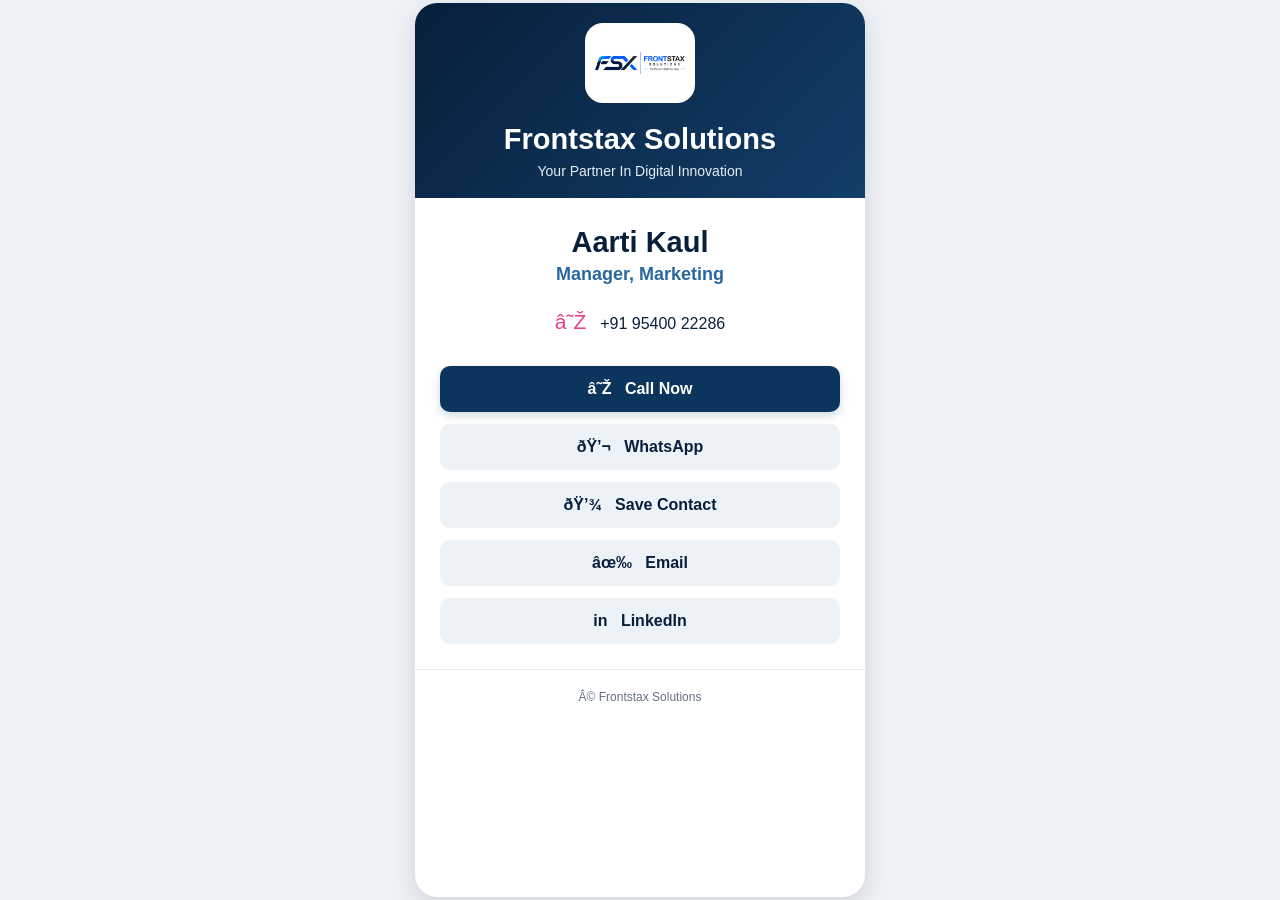
==== staff/aarti-kaul/index.html @ 58dad23b "Add files via upload" ====
﻿<!DOCTYPE html>
<html lang="en">

<head>

<meta charset="UTF-8">

<meta name="viewport"
      content="width=device-width, initial-scale=1.0">

<title>Aarti Kaul | Frontstax Solutions</title>

<meta name="description"
      content="Aarti Kaul - Manager, Marketing | Frontstax Solutions">

<style>

* {
    box-sizing: border-box;
}

html,
body {
    margin: 0;
    padding: 0;
}

body {
    background: #eef2f7;
    font-family: Arial, Helvetica, sans-serif;
    color: #071f3b;
}

.card {
    width: calc(100% - 18px);
    max-width: 450px;
    margin: 3px auto;

    background: #ffffff;

    border-radius: 22px;

    overflow: hidden;

    box-shadow: 0 8px 25px rgba(0,0,0,0.12);

    min-height: calc(100vh - 6px);
}


/* ================= HEADER ================= */

.header {

    background:
        linear-gradient(
            135deg,
            #071f3b 0%,
            #123e68 100%
        );

    color: #ffffff;

    text-align: center;

    padding: 20px 15px 19px;
}


.logo-box {

    width: 110px;
    height: 80px;

    margin: 0 auto 20px;

    background: #ffffff;

    border-radius: 18px;

    display: flex;

    align-items: center;

    justify-content: center;
}


.logo-box img {

    width: 90px;

    max-height: 65px;

    object-fit: contain;
}


.company {

    font-size: 29px;

    font-weight: 700;

    line-height: 1.15;
}


.tagline {

    margin-top: 7px;

    font-size: 14px;

    color: #e6edf5;
}


/* ================= PROFILE ================= */

.profile {

    text-align: center;

    padding: 28px 20px 10px;
}


.name {

    margin: 0;

    font-size: 29px;

    font-weight: 700;

    color: #071f3b;
}


.designation {

    margin-top: 5px;

    font-size: 18px;

    font-weight: 700;

    color: #2868a1;
}


.phone {

    margin-top: 25px;

    font-size: 16px;

    color: #071f3b;
}


.phone-icon {

    color: #e83e8c;

    font-size: 21px;

    margin-right: 8px;
}


.additional {

    margin-top: 8px;

    font-size: 14px;

    color: #667085;
}


/* ================= BUTTONS ================= */

.buttons {

    padding: 10px 25px 25px;
}


.button {

    width: 100%;

    min-height: 46px;

    margin-top: 12px;

    border: 0;

    border-radius: 10px;

    display: flex;

    align-items: center;

    justify-content: center;

    gap: 9px;

    text-decoration: none;

    font-size: 16px;

    font-weight: 700;

    font-family: Arial, Helvetica, sans-serif;

    cursor: pointer;
}


.call {

    background: #0b355d;

    color: #ffffff;

    box-shadow:
        0 4px 10px rgba(11,53,93,0.18);
}


.secondary {

    background: #edf2f7;

    color: #071f3b;
}


.linkedin {

    background: #edf2f7;

    color: #071f3b;
}


/* ================= FOOTER ================= */

.footer {

    border-top: 1px solid #e5e7eb;

    text-align: center;

    padding: 20px 10px 16px;

    color: #667085;

    font-size: 12px;
}


/* ================= MOBILE ================= */

@media (max-width: 380px) {

    .company {
        font-size: 25px;
    }

    .name {
        font-size: 26px;
    }

    .buttons {
        padding-left: 18px;
        padding-right: 18px;
    }

}

</style>

</head>


<body>

<div class="card">


    <!-- HEADER -->

    <div class="header">

        <div class="logo-box">

            <img
                src="../../assets/logo.png"
                alt="Frontstax Solutions">

        </div>


        <div class="company">

            Frontstax Solutions

        </div>


        <div class="tagline">

            Your Partner In Digital Innovation

        </div>

    </div>


    <!-- PROFILE -->

    <div class="profile">

        <h1 class="name">

            Aarti Kaul

        </h1>


        <div class="designation">

            Manager, Marketing

        </div>


        <div class="phone">

            <span class="phone-icon">
                â˜Ž
            </span>

            +91 95400 22286

        </div>


        


    </div>


    <!-- BUTTONS -->

    <div class="buttons">


        <!-- CALL -->

        <a
            class="button call"
            href="tel:+919540022286">

            â˜Ž &nbsp; Call Now

        </a>


        <!-- WHATSAPP -->

        <a
            class="button secondary"
            href="https://wa.me/919540022286"
            target="_blank"
            rel="noopener">

            ðŸ’¬ &nbsp; WhatsApp

        </a>


        <!-- SAVE CONTACT -->

        <a
            class="button secondary"
            href="vcard.vcf">

            ðŸ’¾ &nbsp; Save Contact

        </a>


        <!-- EMAIL -->

        <a
            class="button secondary"
            href="mailto:aarti.k@frontstaxsolutions.com">

            âœ‰ &nbsp; Email

        </a>


        <!-- LINKEDIN - INTENTIONALLY INACTIVE -->

        <a
            class="button linkedin"
            href="#"
            onclick="event.preventDefault();">

            in &nbsp; LinkedIn

        </a>


    </div>


    <!-- FOOTER -->

    <div class="footer">

        Â© Frontstax Solutions

    </div>


</div>

</body>

</html>
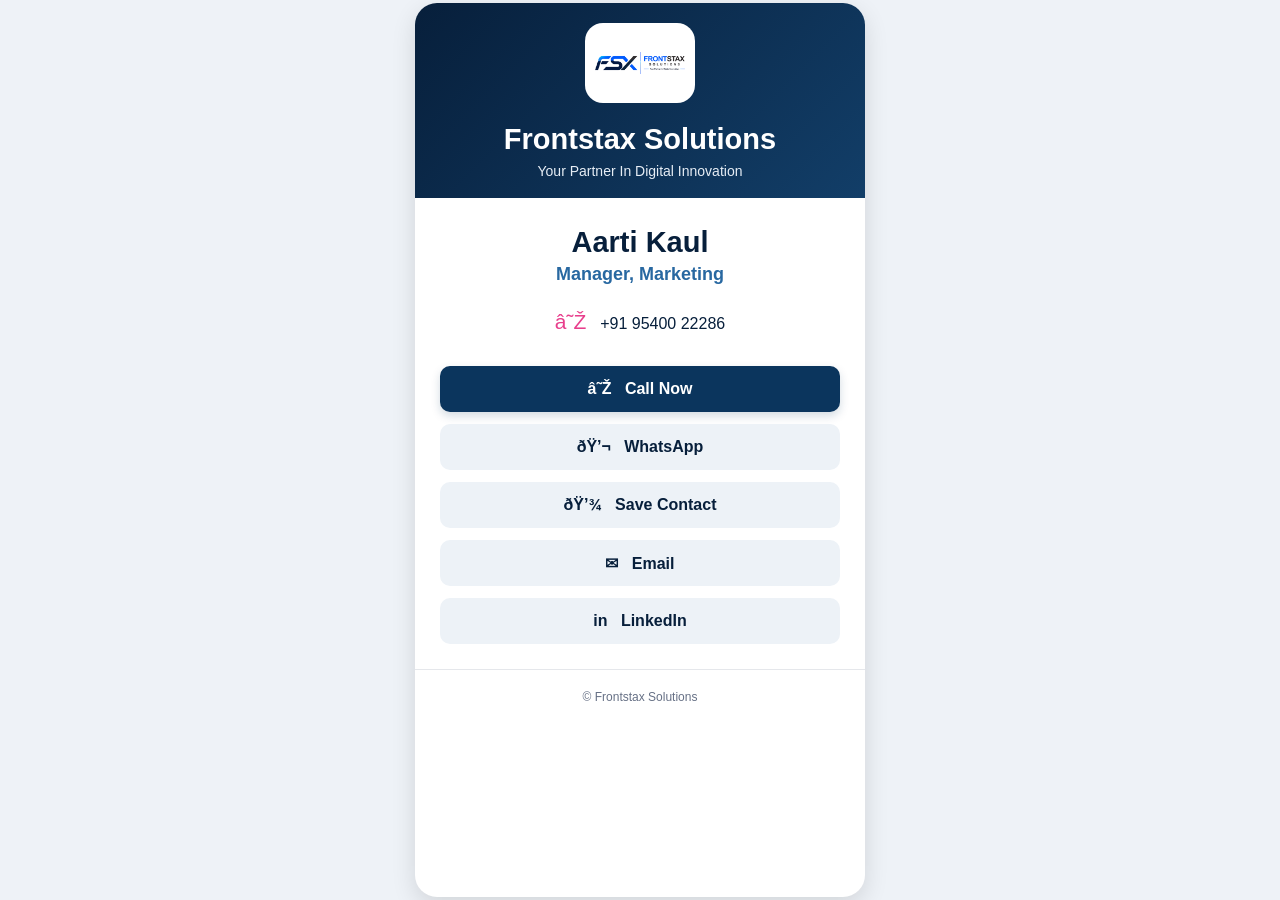
==== commit 94a98c9d: "Update index.html" ====
--- a/staff/aarti-kaul/index.html
+++ b/staff/aarti-kaul/index.html
@@ -402,7 +402,7 @@
             class="button secondary"
             href="mailto:aarti.k@frontstaxsolutions.com">
 
-            âœ‰ &nbsp; Email
+            ✉ &nbsp; Email
 
         </a>
 
@@ -426,7 +426,7 @@
 
     <div class="footer">
 
-        Â© Frontstax Solutions
+        © Frontstax Solutions
 
     </div>
 
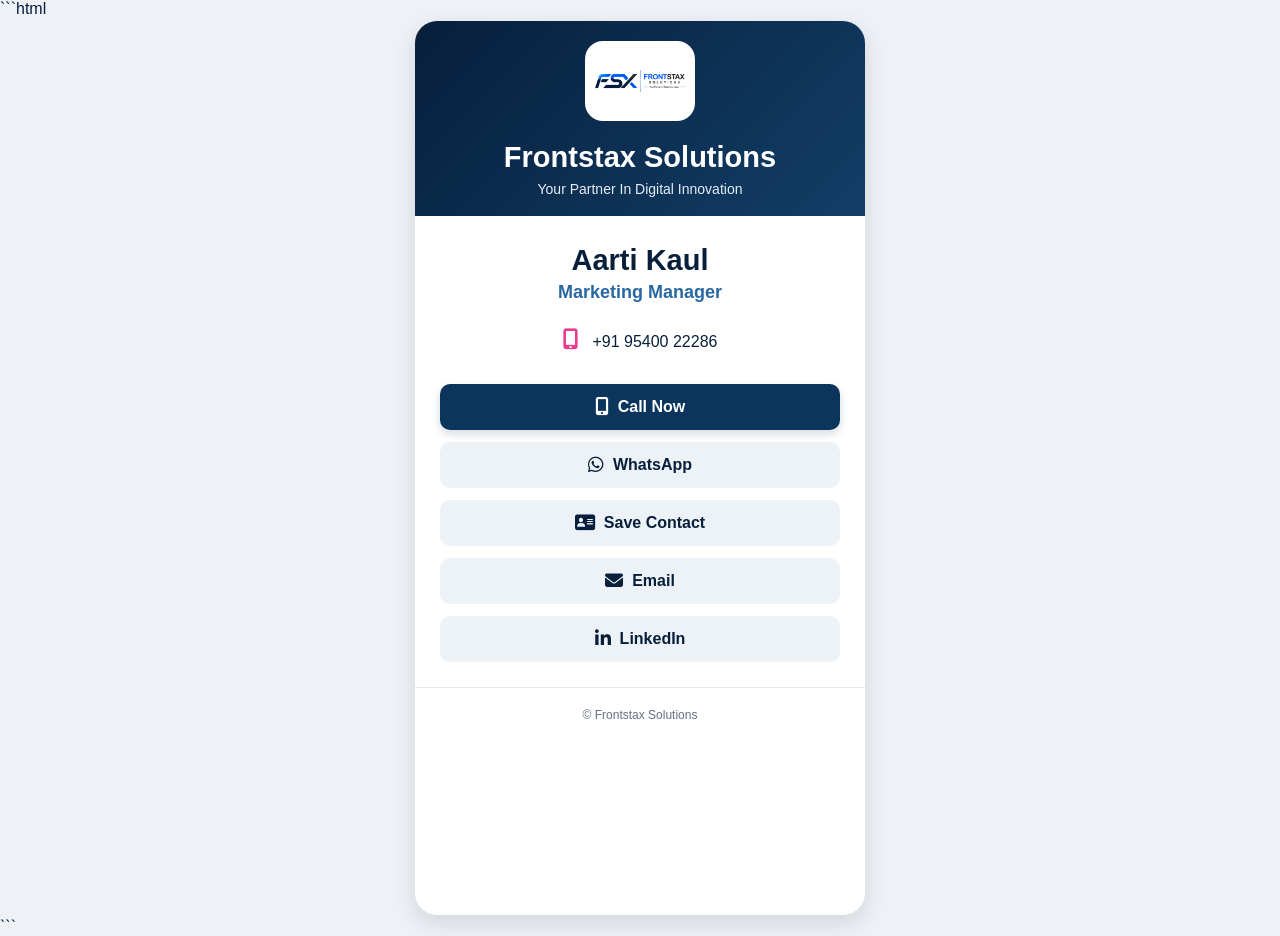
==== commit 71f71af4: "Update index.html" ====
--- a/staff/aarti-kaul/index.html
+++ b/staff/aarti-kaul/index.html
@@ -1,26 +1,25 @@
-﻿<!DOCTYPE html>
+```html
+<!DOCTYPE html>
 <html lang="en">
 
 <head>
 
 <meta charset="UTF-8">
-
-<meta name="viewport"
-      content="width=device-width, initial-scale=1.0">
+<meta name="viewport" content="width=device-width, initial-scale=1.0">
 
 <title>Aarti Kaul | Frontstax Solutions</title>
 
 <meta name="description"
-      content="Aarti Kaul - Manager, Marketing | Frontstax Solutions">
+content="Aarti Kaul - Marketing Manager | Frontstax Solutions">
+
+<link rel="stylesheet"
+href="https://cdnjs.cloudflare.com/ajax/libs/font-awesome/6.5.2/css/all.min.css">
 
 <style>
 
-* {
-    box-sizing: border-box;
-}
-
-html,
-body {
+* { box-sizing: border-box; }
+
+html, body {
     margin: 0;
     padding: 0;
 }
@@ -35,404 +34,227 @@
     width: calc(100% - 18px);
     max-width: 450px;
     margin: 3px auto;
-
     background: #ffffff;
-
     border-radius: 22px;
-
     overflow: hidden;
-
     box-shadow: 0 8px 25px rgba(0,0,0,0.12);
-
     min-height: calc(100vh - 6px);
 }
 
-
-/* ================= HEADER ================= */
-
 .header {
-
-    background:
-        linear-gradient(
-            135deg,
-            #071f3b 0%,
-            #123e68 100%
-        );
-
+    background: linear-gradient(135deg,#071f3b 0%,#123e68 100%);
     color: #ffffff;
-
     text-align: center;
-
     padding: 20px 15px 19px;
 }
 
-
 .logo-box {
-
     width: 110px;
     height: 80px;
-
     margin: 0 auto 20px;
-
     background: #ffffff;
-
     border-radius: 18px;
-
     display: flex;
-
     align-items: center;
-
     justify-content: center;
 }
 
-
 .logo-box img {
-
     width: 90px;
-
     max-height: 65px;
-
     object-fit: contain;
 }
 
-
 .company {
-
     font-size: 29px;
-
-    font-weight: 700;
-
+    font-weight: 700;
     line-height: 1.15;
 }
 
-
 .tagline {
-
     margin-top: 7px;
-
     font-size: 14px;
-
     color: #e6edf5;
 }
 
-
-/* ================= PROFILE ================= */
-
 .profile {
-
     text-align: center;
-
     padding: 28px 20px 10px;
 }
 
-
 .name {
-
     margin: 0;
-
     font-size: 29px;
-
-    font-weight: 700;
-
+    font-weight: 700;
     color: #071f3b;
 }
 
-
 .designation {
-
     margin-top: 5px;
-
     font-size: 18px;
-
-    font-weight: 700;
-
+    font-weight: 700;
     color: #2868a1;
 }
 
-
 .phone {
-
     margin-top: 25px;
-
     font-size: 16px;
-
+}
+
+.phone-icon {
+    color: #e83e8c;
+    font-size: 21px;
+    margin-right: 8px;
+}
+
+.buttons {
+    padding: 10px 25px 25px;
+}
+
+.button {
+    width: 100%;
+    min-height: 46px;
+    margin-top: 12px;
+    border: 0;
+    border-radius: 10px;
+    display: flex;
+    align-items: center;
+    justify-content: center;
+    gap: 9px;
+    text-decoration: none;
+    font-size: 16px;
+    font-weight: 700;
+    font-family: Arial, Helvetica, sans-serif;
+    cursor: pointer;
+}
+
+.button i { font-size: 18px; }
+
+.call {
+    background: #0b355d;
+    color: #ffffff;
+    box-shadow: 0 4px 10px rgba(11,53,93,0.18);
+}
+
+.secondary,
+.linkedin {
+    background: #edf2f7;
     color: #071f3b;
 }
 
-
-.phone-icon {
-
-    color: #e83e8c;
-
-    font-size: 21px;
-
-    margin-right: 8px;
-}
-
-
-.additional {
-
-    margin-top: 8px;
-
-    font-size: 14px;
-
+.footer {
+    border-top: 1px solid #e5e7eb;
+    text-align: center;
+    padding: 20px 10px 16px;
     color: #667085;
-}
-
-
-/* ================= BUTTONS ================= */
-
-.buttons {
-
-    padding: 10px 25px 25px;
-}
-
-
-.button {
-
-    width: 100%;
-
-    min-height: 46px;
-
-    margin-top: 12px;
-
-    border: 0;
-
-    border-radius: 10px;
-
-    display: flex;
-
-    align-items: center;
-
-    justify-content: center;
-
-    gap: 9px;
-
-    text-decoration: none;
-
-    font-size: 16px;
-
-    font-weight: 700;
-
-    font-family: Arial, Helvetica, sans-serif;
-
-    cursor: pointer;
-}
-
-
-.call {
-
-    background: #0b355d;
-
-    color: #ffffff;
-
-    box-shadow:
-        0 4px 10px rgba(11,53,93,0.18);
-}
-
-
-.secondary {
-
-    background: #edf2f7;
-
-    color: #071f3b;
-}
-
-
-.linkedin {
-
-    background: #edf2f7;
-
-    color: #071f3b;
-}
-
-
-/* ================= FOOTER ================= */
-
-.footer {
-
-    border-top: 1px solid #e5e7eb;
-
-    text-align: center;
-
-    padding: 20px 10px 16px;
-
-    color: #667085;
-
     font-size: 12px;
 }
 
-
-/* ================= MOBILE ================= */
-
 @media (max-width: 380px) {
-
-    .company {
-        font-size: 25px;
-    }
-
-    .name {
-        font-size: 26px;
-    }
-
+    .company { font-size: 25px; }
+    .name { font-size: 26px; }
     .buttons {
         padding-left: 18px;
         padding-right: 18px;
     }
-
 }
 
 </style>
 
 </head>
 
-
 <body>
 
 <div class="card">
 
-
-    <!-- HEADER -->
-
-    <div class="header">
-
-        <div class="logo-box">
-
-            <img
-                src="../../assets/logo.png"
-                alt="Frontstax Solutions">
-
-        </div>
-
-
-        <div class="company">
-
-            Frontstax Solutions
-
-        </div>
-
-
-        <div class="tagline">
-
-            Your Partner In Digital Innovation
-
-        </div>
-
-    </div>
-
-
-    <!-- PROFILE -->
-
-    <div class="profile">
-
-        <h1 class="name">
-
-            Aarti Kaul
-
-        </h1>
-
-
-        <div class="designation">
-
-            Manager, Marketing
-
-        </div>
-
-
-        <div class="phone">
-
-            <span class="phone-icon">
-                â˜Ž
-            </span>
-
-            +91 95400 22286
-
-        </div>
-
-
-        
-
-
-    </div>
-
-
-    <!-- BUTTONS -->
-
-    <div class="buttons">
-
-
-        <!-- CALL -->
-
-        <a
-            class="button call"
-            href="tel:+919540022286">
-
-            â˜Ž &nbsp; Call Now
-
-        </a>
-
-
-        <!-- WHATSAPP -->
-
-        <a
-            class="button secondary"
-            href="https://wa.me/919540022286"
-            target="_blank"
-            rel="noopener">
-
-            ðŸ’¬ &nbsp; WhatsApp
-
-        </a>
-
-
-        <!-- SAVE CONTACT -->
-
-        <a
-            class="button secondary"
-            href="vcard.vcf">
-
-            ðŸ’¾ &nbsp; Save Contact
-
-        </a>
-
-
-        <!-- EMAIL -->
-
-        <a
-            class="button secondary"
-            href="mailto:aarti.k@frontstaxsolutions.com">
-
-            ✉ &nbsp; Email
-
-        </a>
-
-
-        <!-- LINKEDIN - INTENTIONALLY INACTIVE -->
-
-        <a
-            class="button linkedin"
-            href="#"
-            onclick="event.preventDefault();">
-
-            in &nbsp; LinkedIn
-
-        </a>
-
-
-    </div>
-
-
-    <!-- FOOTER -->
-
-    <div class="footer">
-
-        © Frontstax Solutions
-
-    </div>
-
+<div class="header">
+
+<div class="logo-box">
+<img src="../../assets/logo.png" alt="Frontstax Solutions">
+</div>
+
+<div class="company">Frontstax Solutions</div>
+
+<div class="tagline">
+Your Partner In Digital Innovation
+</div>
+
+</div>
+
+<div class="profile">
+
+<h1 class="name">Aarti Kaul</h1>
+
+<div class="designation">
+Marketing Manager
+</div>
+
+<div class="phone">
+
+<span class="phone-icon">
+<i class="fa-solid fa-mobile-screen-button"></i>
+</span>
+
++91 95400 22286
+
+</div>
+
+</div>
+
+<div class="buttons">
+
+<a class="button call"
+href="tel:+919540022286">
+
+<i class="fa-solid fa-mobile-screen-button"></i>
+Call Now
+
+</a>
+
+<a class="button secondary"
+href="https://wa.me/919540022286"
+target="_blank"
+rel="noopener">
+
+<i class="fa-brands fa-whatsapp"></i>
+WhatsApp
+
+</a>
+
+<a class="button secondary"
+href="vcard.vcf">
+
+<i class="fa-solid fa-address-card"></i>
+Save Contact
+
+</a>
+
+<a class="button secondary"
+href="mailto:aarti.k@frontstaxsolutions.com">
+
+<i class="fa-solid fa-envelope"></i>
+Email
+
+</a>
+
+<a class="button linkedin"
+href="#"
+onclick="return false;">
+
+<i class="fa-brands fa-linkedin-in"></i>
+LinkedIn
+
+</a>
+
+</div>
+
+<div class="footer">
+© Frontstax Solutions
+</div>
 
 </div>
 
 </body>
 
 </html>
+```
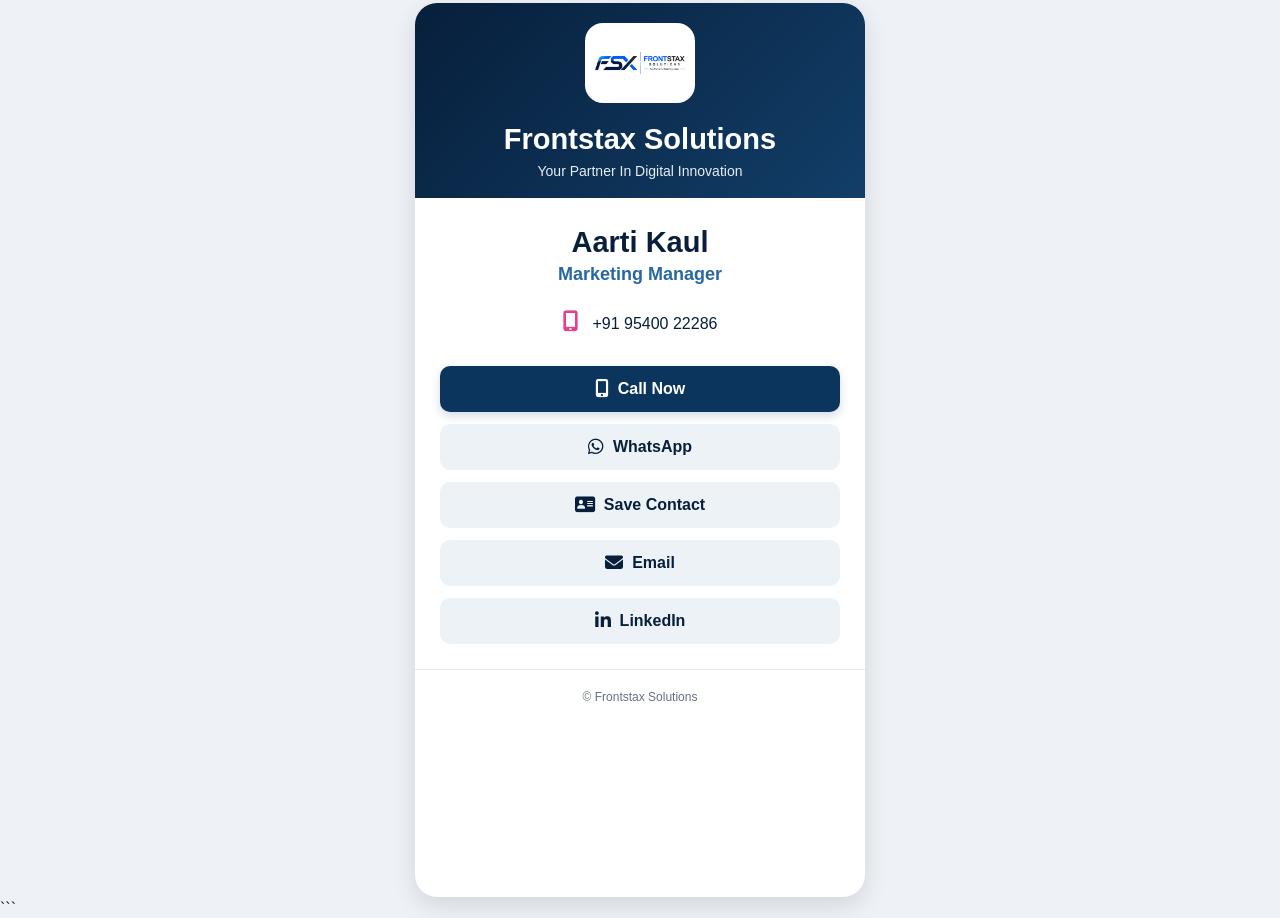
==== commit 91665c13: "Update index.html" ====
--- a/staff/aarti-kaul/index.html
+++ b/staff/aarti-kaul/index.html
@@ -1,4 +1,3 @@
-```html
 <!DOCTYPE html>
 <html lang="en">
 
